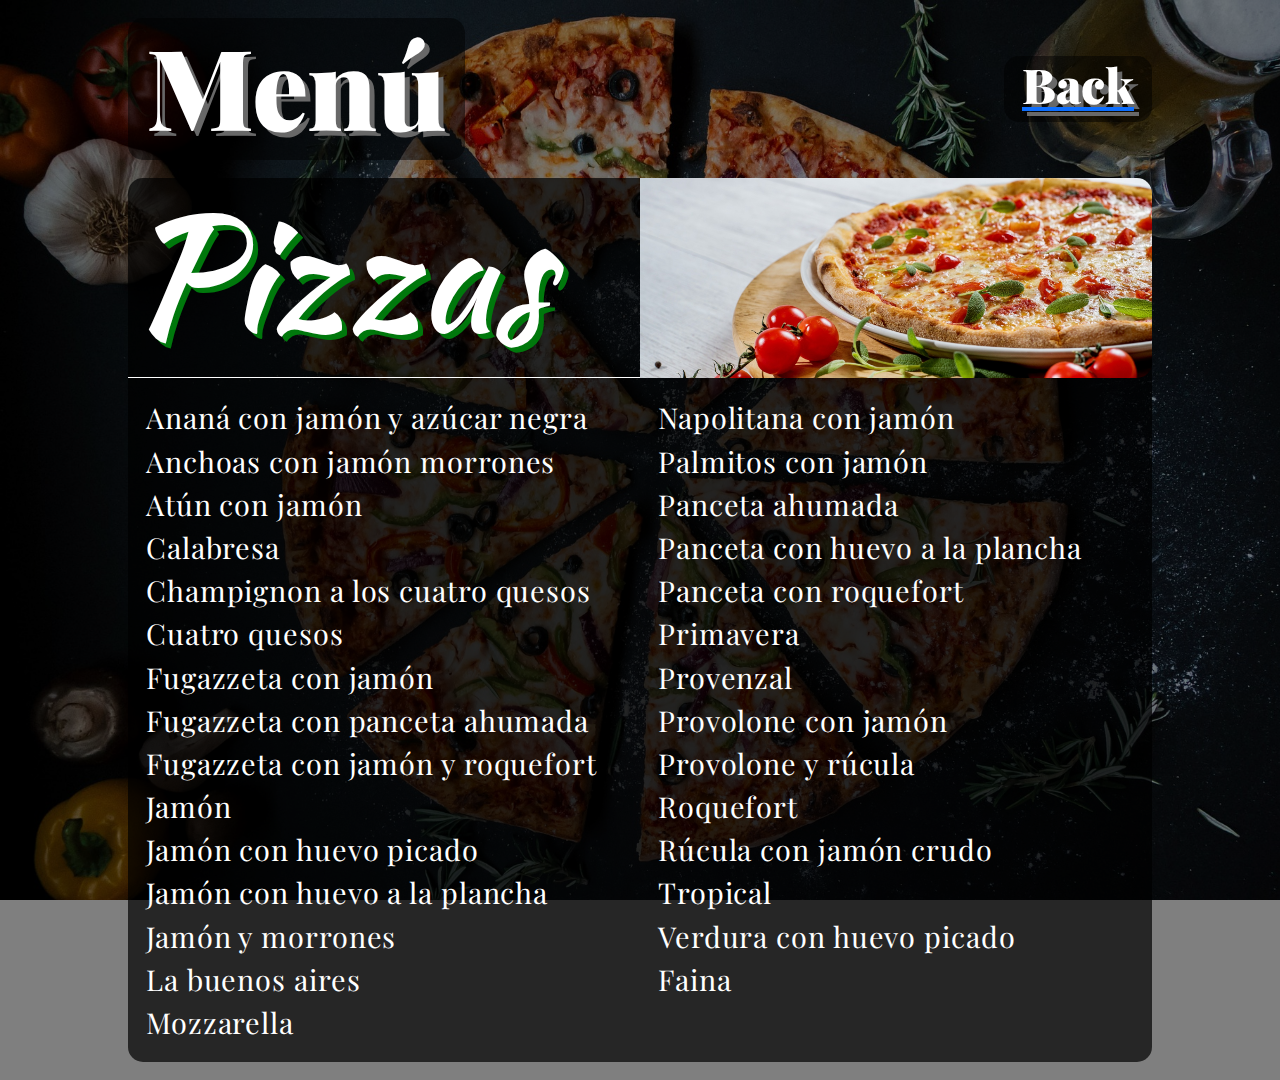
==== pages/menu.html @ ce46f227 "Add files via upload" ====
<!DOCTYPE html>
<html lang="es">
<head>
    <meta charset="UTF-8">
    <meta http-equiv="X-UA-Compatible" content="IE=edge">
    <meta name="viewport" content="width=device-width, initial-scale=1.0">
    <link rel="stylesheet" href="../css/bootstrap.css">
    <link rel="stylesheet" href="../style.css">
    <style>
        body {   
            height: max-content;
        }
    </style>

    <link rel="preconnect" href="https://fonts.googleapis.com">
    <link rel="preconnect" href="https://fonts.gstatic.com" crossorigin>
    <link href="https://fonts.googleapis.com/css2?family=Caveat:wght@400;500;600;700&family=Kaushan+Script&family=Playfair+Display:wght@400;500;600;700;800;900&family=Satisfy&family=Yellowtail&display=swap" rel="stylesheet">

    <link rel="icon" href="../imgs/brand.svg">
    <title>La Buenos Aires Pizza</title>
</head>
<body class="opacity">
    <div class="cont contMenu">

        <div class="hero">
            <div class="contMenuTitle opacity">
                <h1 class="menuTitle">Menú</h1>
            </div>
            <div class="contHomeTitle opacity grow">
                <a href="/"><h1 class="homeTitle">Back</h1></a>
            </div>
        </div>

        <div class="row contAllPizzaWidget opacity2">        
            <div class="row contWidgetTitle">
                <div class="col whiteLine">   
                    <h1 class="widgetTitle">Pizzas</h1>
                </div>
                <div class="col">
                    <div class="imgWidget"></div>
                </div>
            </div>
            <div class="row">
                <div class="col contWidget">
                    <p class="textWidget">
                        Ananá con jamón y azúcar negra
                        <br> Anchoas con jamón morrones
                        <br> Atún con jamón
                        <br> Calabresa 
                        <br> Champignon a los cuatro quesos
                        <br> Cuatro quesos
                        <br> Fugazzeta con jamón
                        <br> Fugazzeta con panceta ahumada
                        <br> Fugazzeta con jamón y roquefort
                        <br> Jamón
                        <br> Jamón con huevo picado
                        <br> Jamón con huevo a la plancha
                        <br> Jamón y morrones
                        <br> La buenos aires
                        <br> Mozzarella
                    </p>
                </div>
                <div class="col contWidget">
                    <p class="textWidget listText">
                        Napolitana con jamón
                        <br> Palmitos con jamón
                        <br> Panceta ahumada
                        <br> Panceta con huevo a la plancha
                        <br> Panceta con roquefort
                        <br> Primavera
                        <br> Provenzal
                        <br> Provolone con jamón
                        <br> Provolone y rúcula
                        <br> Roquefort
                        <br> Rúcula con jamón crudo
                        <br> Tropical
                        <br> Verdura con huevo picado
                        <br> Faina
                    </p>
                </div>
            </div>
        </div>
    </div>
    
    <script src="../script.js"></script>
</body>
</html>
---- style.css ----
:root {
    --primary-color: #E91011;
    --secondary-color: #DC9888;
    --third-color: #FFE5D9;
    --fourth-color: #54B9CC;
}
* {
    user-select: none;
    -webkit-user-drag: none;
}
html, body {
    background-image: url(./imgs/pizzaBackground.jpg);
    background-size: cover;
    background-repeat: no-repeat;
    height: 100%;
}

.opacity2 {
    background: rgba(0, 0, 0, 0.703);
}
.opacity {
    background: rgba(0, 0, 0, 0.5);
}

.grow {
    transition: all .2s ease-in-out;
}
.grow:hover {
    transform: scale(1.2);
    z-index: 1;
}

.contMain {
    height:100%;
    margin:0;
    position: relative;
    display: flex;
    flex-direction: column;
}

/*--------------------------------*/

.contDown {
    height: max-content;
    width: 100%;
    margin-top: auto;

    padding: 2vh 15vh 5vh;
    color: white;
    font-family:'Segoe UI', Tahoma, Geneva, Verdana, sans-serif;
}

/*--------------------------------*/

.leftContent {
    max-width: 70%;
    text-align: justify;
}
.leftContent h3 {
    font-size: 3em;
    font-family: Georgia, 'Times New Roman', Times, serif;
    letter-spacing: .5vh;
}

/*--------------------------------*/

.social {
    max-width: 70%;
    margin-top: 2vh;
    text-align: left;
    font-family: Georgia, 'Times New Roman', Times, serif;
    display: flex;
    justify-content: space-between;
}
.socialCont {
    margin: auto 0;
}
.socialIcon {
    width: 3vh;
    filter: invert(100%) sepia(100%) saturate(0%) hue-rotate(133deg) brightness(101%) contrast(102%);
    float: left;
    margin-right: 2vh;
}

.allWidgetCont {
    display: flex;
}

.widgetCont {
    margin: auto 0;
    display: flex;
    align-items: baseline;
    border-radius: 10px;
    background-color: white;
    padding: 1vh;
}
.widgetIcon {
    margin: auto;
    width: 2vh;
    filter: invert(0%) sepia(0%) saturate(7486%) hue-rotate(340deg) brightness(99%) contrast(106%);float: left;
}
.widgetText {
    margin: auto;
    font-family:'Times New Roman', Times, serif;
    color: black;
    font-weight: 900;
    font-size: 1.5em;
    margin-left: .5vh;
}
.phoneCont {
    margin-right: 3vh;
}

/*--------------------------------*/

.rightContent, .rightContent::after {
    margin: auto;
    display: flex;
    justify-content: center;
}
.linkCont {
    margin: auto;
    text-align: center;
    text-decoration: none;
    color: white;
}
.menuIcon {
    filter: invert(100%) sepia(100%) saturate(0%) hue-rotate(133deg) brightness(101%) contrast(102%);
    width: 10vh;
    margin: auto;
    margin-bottom: 2vh;
}
.aboutUsIcon {
    filter: invert(100%) sepia(100%) saturate(0%) hue-rotate(133deg) brightness(101%) contrast(102%);
    width: 10vh;
    margin: auto;
    margin-bottom: 4vh;
}
.rightContent h3 {
    margin: auto;
    font-size: 1.5em;
}

.vl {
    border-left: .5vh solid white;
    border-radius: 5vh;
    margin: 0 5vh;
}

/*--------------------------------*/
/*--------------------------------*/
/*--------------------------------*/

.contMenu {
    max-width: 80%;
    margin: auto;
    display: flex;
    flex-direction: column;
}

.hero {
    display: flex;
    justify-content: space-between;
}
.contMenuTitle {
    width: max-content;
    margin: 2vh 0;
    padding: 0 2vh;
    border-radius: 15px;
}
.menuTitle {
    color: white;
    filter: drop-shadow(5px 5px #686868);
    font-size: 7em;
    font-family: 'Playfair Display', serif;
    font-weight: 900;
}

.contHomeTitle {
    width: max-content;
    margin: auto 0;
    padding: 0 2vh;
    border-radius: 15px;
}
.homeTitle {
    color: white;
    filter: drop-shadow(5px 5px #686868);
    font-family: 'Playfair Display', serif;
    font-weight: 900;
    font-size: 3em;
}
.homeTitle a {
    text-decoration: none;
    color: white;
}

/*
font-family: 'Caveat', cursive;
font-family: 'Kaushan Script', cursive;
font-family: 'Playfair Display', serif;
font-family: 'Satisfy', cursive;
font-family: 'Yellowtail', cursive;
*/
/*--------------------------------*/

.contAllPizzaWidget {
    margin: auto;
    width: 100%;
    display: flex;
    flex-direction: column;
    margin-bottom: 2vh;
    border-radius: 15px;
}
.contAllPizzaWidget .row {
    margin: 0;
    padding: 0;
}

/*--------------------------------*/
.contWidgetTitle {
    margin: auto;
    display: flex;
    flex-direction: row;
    padding: 0;
}
.contWidgetTitle .col {
    padding: 0;
    margin: 0;
}
.whiteLine {
    border-bottom: 1px solid white;
}
.widgetTitle {
    margin: 0;
    font-family: 'Kaushan Script', cursive;
    color: #ffffff;
    filter: drop-shadow(5px 5px #00780c);
    font-size: 10em;
}
.imgWidget {
    margin: auto;
    width: 100%;
    height: 200px;
    background-image: url(./imgs/pizzaListOne.jpg);
    background-size: cover;
    background-position: 0 30%;
    background-repeat: no-repeat;
    border-radius: 15px;
    border-bottom-left-radius: 0;
    border-top-left-radius: 0;
}

/*--------------------------------*/

.contWidget {
    padding: 2vh;
}
.textWidget {
    margin: 0;
    color: white;
    font-family: 'Playfair Display', serif;
    font-size: 1.8em;
    letter-spacing: .1vh;
}


/*
font-family: 'Caveat', cursive;
font-family: 'Kaushan Script', cursive;
font-family: 'Playfair Display', serif;
font-family: 'Satisfy', cursive;
font-family: 'Yellowtail', cursive;
*/

/*--------------------------------*/


/*--------------------------------*/
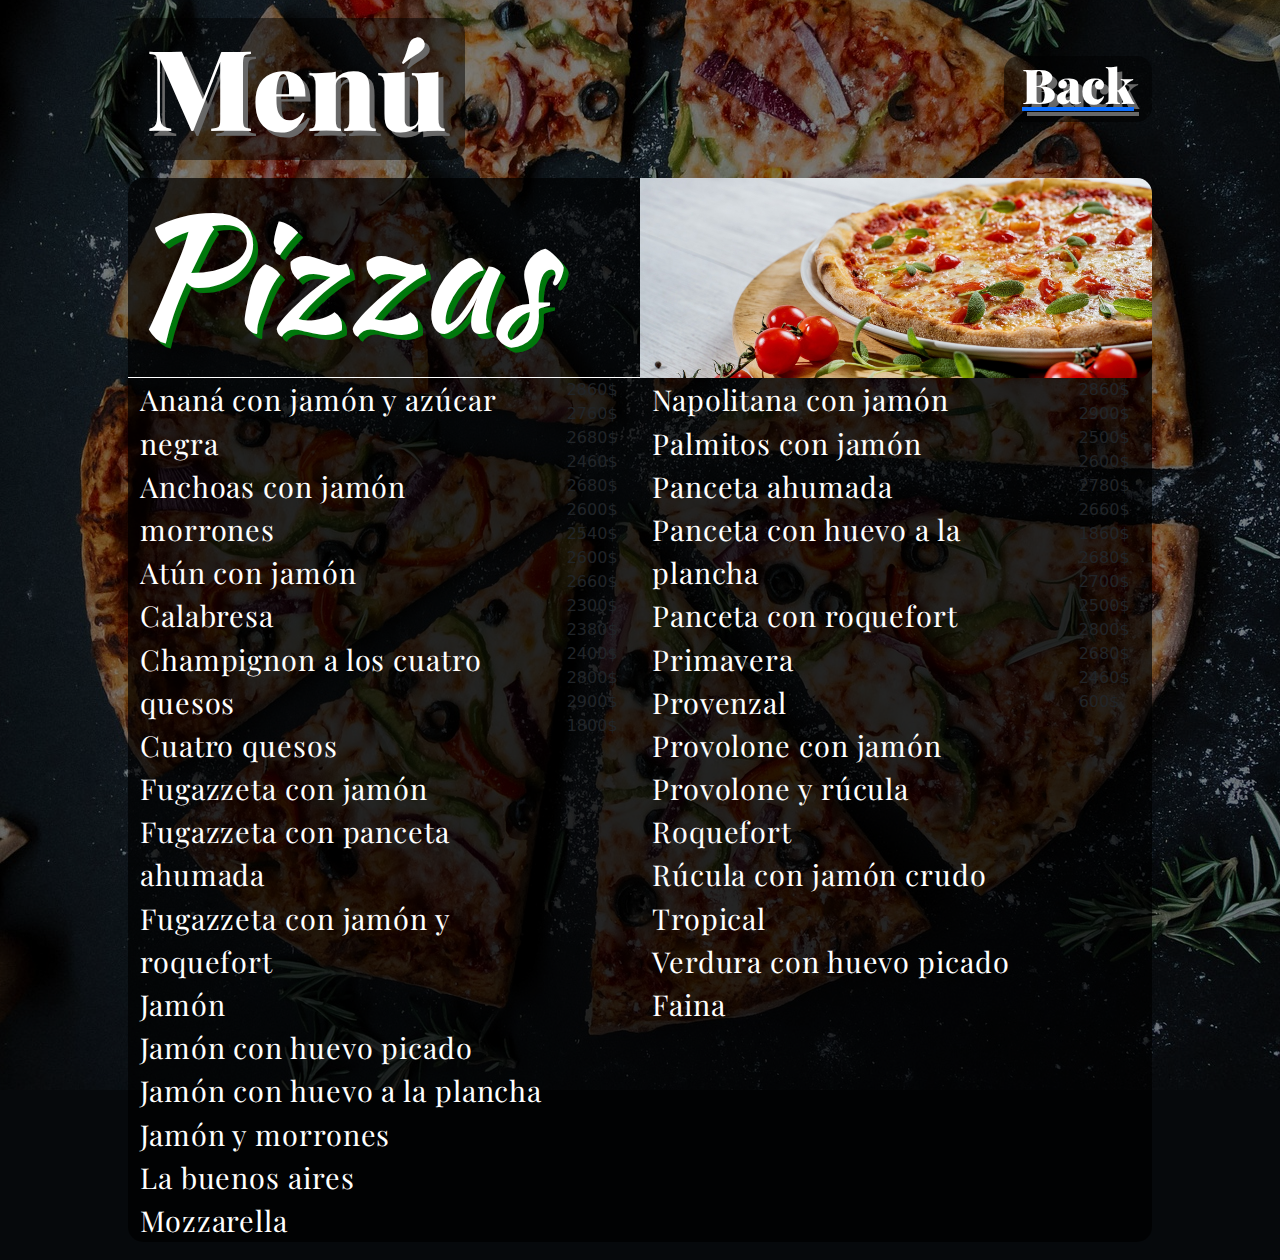
==== commit 3fc106eb: "Update menu.html" ====
--- a/pages/menu.html
+++ b/pages/menu.html
@@ -41,8 +41,8 @@
                 </div>
             </div>
             <div class="row">
-                <div class="col contWidget">
-                    <p class="textWidget">
+                <div class="col contWidget row">
+                    <p class="col-10 textWidget">
                         Ananá con jamón y azúcar negra
                         <br> Anchoas con jamón morrones
                         <br> Atún con jamón
@@ -59,9 +59,27 @@
                         <br> La buenos aires
                         <br> Mozzarella
                     </p>
+                    <p class="col textWidgetPrice">
+                        2860$
+                        <br> 2760$
+                        <br> 2680$
+                        <br> 2460$
+                        <br> 2680$
+                        <br> 2600$
+                        <br> 2540$
+                        <br> 2600$
+                        <br> 2660$
+                        <br> 2300$
+                        <br> 2380$
+                        <br> 2400$
+                        <br> 2800$
+                        <br> 2900$
+                        <br> 1800$
+
+                    </p>
                 </div>
-                <div class="col contWidget">
-                    <p class="textWidget listText">
+                <div class="col contWidget row">
+                    <p class="col-10 textWidget listText">
                         Napolitana con jamón
                         <br> Palmitos con jamón
                         <br> Panceta ahumada
@@ -77,6 +95,23 @@
                         <br> Verdura con huevo picado
                         <br> Faina
                     </p>
+                    <p class="col textWidgetPrice">
+                        2860$
+                        <br> 2900$
+                        <br> 2500$
+                        <br> 2600$
+                        <br> 2780$
+                        <br> 2660$
+                        <br> 1860$
+                        <br> 2680$
+                        <br> 2700$
+                        <br> 2500$
+                        <br> 2800$
+                        <br> 2680$
+                        <br> 2460$
+                        <br> 600$
+
+                    </p>
                 </div>
             </div>
         </div>
@@ -84,4 +119,4 @@
     
     <script src="../script.js"></script>
 </body>
-</html>+</html>
--- a/style.css
+++ b/style.css
@@ -7,12 +7,17 @@
 * {
     user-select: none;
     -webkit-user-drag: none;
+    transition: all .3s;
 }
 html, body {
+    background-color: #0c1318;
     background-image: url(./imgs/pizzaBackground.jpg);
-    background-size: cover;
+    background-size: auto;
     background-repeat: no-repeat;
-    height: 100%;
+    background-position: center;
+    background-attachment: fixed;
+    height:100%;
+    width:100%;
 }
 
 .opacity2 {
@@ -39,6 +44,37 @@
 }
 
 /*--------------------------------*/
+/*--------------------------------*/
+/*--------------------------------*/
+
+.brandCont {
+    margin: auto;
+    text-align: center;
+}
+.brandLogo{
+    width: 400px;
+    margin: 0;
+    padding: 0;
+}
+.brandText {
+    margin: 0;
+    padding: 0;
+    margin-top: 2vh;
+
+    font-size: 5em;
+    color: white;
+    font-family: 'Kaushan Script', cursive;
+    text-align: center;
+}
+
+/*
+font-family: 'Caveat', cursive;
+font-family: 'Kaushan Script', cursive;
+font-family: 'Playfair Display', serif;
+font-family: 'Satisfy', cursive;
+font-family: 'Yellowtail', cursive;
+*/
+/*--------------------------------*/
 
 .contDown {
     height: max-content;
@@ -52,11 +88,11 @@
 
 /*--------------------------------*/
 
-.leftContent {
+.infoCont {
     max-width: 70%;
     text-align: justify;
 }
-.leftContent h3 {
+.infoCont h1 {
     font-size: 3em;
     font-family: Georgia, 'Times New Roman', Times, serif;
     letter-spacing: .5vh;
@@ -71,12 +107,13 @@
     font-family: Georgia, 'Times New Roman', Times, serif;
     display: flex;
     justify-content: space-between;
+    align-items: center;
 }
 .socialCont {
     margin: auto 0;
 }
 .socialIcon {
-    width: 3vh;
+    width: 30px;
     filter: invert(100%) sepia(100%) saturate(0%) hue-rotate(133deg) brightness(101%) contrast(102%);
     float: left;
     margin-right: 2vh;
@@ -93,10 +130,12 @@
     border-radius: 10px;
     background-color: white;
     padding: 1vh;
+    width: max-content;
+    height: 50px;
 }
 .widgetIcon {
     margin: auto;
-    width: 2vh;
+    width: 20px;
     filter: invert(0%) sepia(0%) saturate(7486%) hue-rotate(340deg) brightness(99%) contrast(106%);float: left;
 }
 .widgetText {
@@ -126,13 +165,13 @@
 }
 .menuIcon {
     filter: invert(100%) sepia(100%) saturate(0%) hue-rotate(133deg) brightness(101%) contrast(102%);
-    width: 10vh;
+    width: 90px;
     margin: auto;
     margin-bottom: 2vh;
 }
 .aboutUsIcon {
     filter: invert(100%) sepia(100%) saturate(0%) hue-rotate(133deg) brightness(101%) contrast(102%);
-    width: 10vh;
+    width: 90px;
     margin: auto;
     margin-bottom: 4vh;
 }
@@ -144,7 +183,6 @@
 .vl {
     border-left: .5vh solid white;
     border-radius: 5vh;
-    margin: 0 5vh;
 }
 
 /*--------------------------------*/
@@ -263,6 +301,153 @@
     letter-spacing: .1vh;
 }
 
+@media (max-width: 1600px) {
+    .infoCont h1 {
+        font-size: 2.5em;
+    }
+    .infoCont {
+        max-width: 100%;
+        margin-right: 2%;
+    }
+    .social {
+        max-width: 100%;
+        margin-right: 2%;
+    }
+    .rightContent h3 {
+        font-size: 1.3em;
+        white-space: nowrap;
+    }
+}
+
+@media (max-width: 1400px) {
+    .contDown {
+        max-width: 100%;
+        padding: 2vh 5vh 5vh;
+    }
+
+    .infoCont h1 {
+        font-size: 2em;
+    }
+    .allWidgetCont {
+        margin: 0;
+    }
+
+    .rightContent {
+        margin: auto;
+    }
+    .vl {
+        margin: 0 1vh;
+    }
+    .linkCont {
+        transform: scale(.8);
+    }
+}
+
+@media (max-width: 1000px) {
+    body {
+        height: max-content;
+    }
+    .brandCont {
+        transform: scale(.9);
+    }
+
+    .contContent {
+        margin: auto;
+        display: flex;
+        flex-direction: column;
+    }
+    .leftContent {
+        margin: auto;
+        width: 100%;
+        margin-bottom: 2vh;
+        border-bottom: 1px solid white;
+        padding-bottom: 2vh;
+    }
+    .vl {
+        display: none;
+    }
+    .leftContent h1 {
+        font-size: 2.5em;
+    }
+    .linkCont {
+        margin-top: 5vh;
+        background-color: white;
+        color: black;
+        border-radius: 15px;
+        padding: 2vh;
+        width: 200px;
+        height: 180px;
+        transform: scale(1.3);
+    }
+    .menuIcon, .aboutUsIcon {
+        filter: none;
+    }
+}
+
+@media (max-width: 740px) {
+    .brandCont {
+        transform: scale(.8);
+    }
+    .brandText {
+        outline: auto;
+    }
+    .infoCont h1 {
+        font-size: 2em;
+    }
+    .socialCont {
+        margin: auto 0;
+        width: 30%;
+    }
+    .socialIcon {
+        margin: 0 .5vh;
+    }
+    .allWidgetCont {
+        margin: auto;
+        justify-content: right;
+        white-space: nowrap;
+    }
+    .widgetCont {
+        font-size: .8em;
+    }
+    .rightContent {
+        display: flex;
+        flex-direction: column;
+    }
+    .linkCont {
+        margin: 5vh auto;
+    }
+}
+
+@media (max-width: 550px) {
+    .leftContent h1 {
+        font-size: 3em;
+        text-align: left;
+    }
+    .socialCont {
+        width: 10%;
+    }
+    .allWidgetCont {
+        margin: auto 2vh;
+    }
+    .widgetCont {
+        transform: scale(1);
+        margin-bottom: 1vh;
+    }
+}
+
+@media (max-width: 440px) {
+    .allWidgetCont {
+        flex-direction: column;
+    }
+    .leftContent h1 {
+        font-size: 2em;
+        text-align: left;
+    }
+    .brandCont {
+        transform: scale(.8);
+    }
+}
+
 
 /*
 font-family: 'Caveat', cursive;
@@ -275,4 +460,4 @@
 /*--------------------------------*/
 
 
-/*--------------------------------*/+/*--------------------------------*/
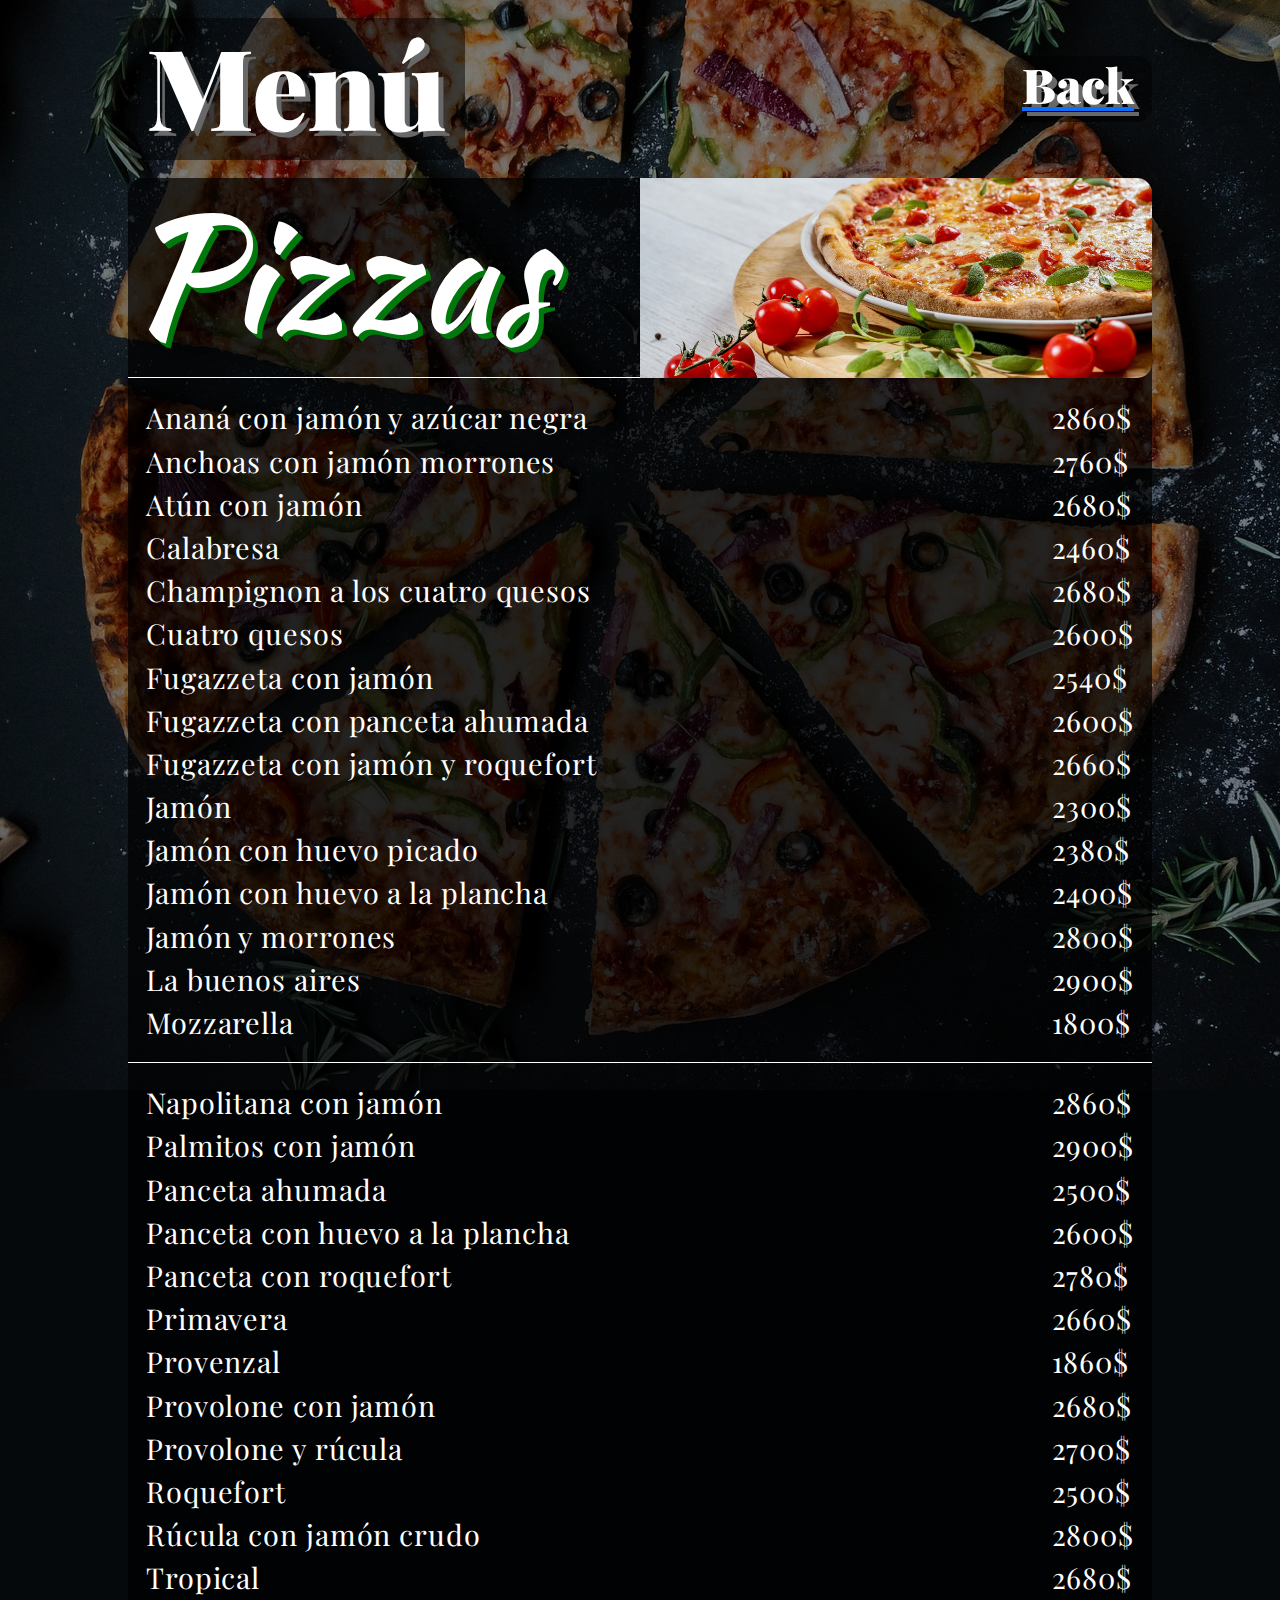
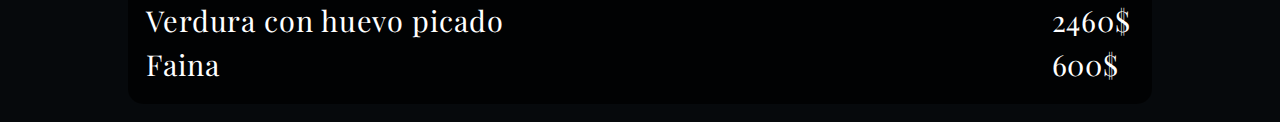
==== commit 85bd87e9: "Update menu.html" ====
--- a/pages/menu.html
+++ b/pages/menu.html
@@ -40,9 +40,9 @@
                     <div class="imgWidget"></div>
                 </div>
             </div>
-            <div class="row">
-                <div class="col contWidget row">
-                    <p class="col-10 textWidget">
+            <div class="row menuWidgetsCont">
+                <div class="col contWidget leftMenuWidget">
+                    <p class="textWidget">
                         Ananá con jamón y azúcar negra
                         <br> Anchoas con jamón morrones
                         <br> Atún con jamón
@@ -59,7 +59,7 @@
                         <br> La buenos aires
                         <br> Mozzarella
                     </p>
-                    <p class="col textWidgetPrice">
+                    <p class="textWidgetPrice">
                         2860$
                         <br> 2760$
                         <br> 2680$
@@ -78,8 +78,8 @@
 
                     </p>
                 </div>
-                <div class="col contWidget row">
-                    <p class="col-10 textWidget listText">
+                <div class="col contWidget rightMenuWidget">
+                    <p class="textWidget listText">
                         Napolitana con jamón
                         <br> Palmitos con jamón
                         <br> Panceta ahumada
@@ -95,7 +95,7 @@
                         <br> Verdura con huevo picado
                         <br> Faina
                     </p>
-                    <p class="col textWidgetPrice">
+                    <p class="textWidgetPrice">
                         2860$
                         <br> 2900$
                         <br> 2500$
--- a/style.css
+++ b/style.css
@@ -279,27 +279,72 @@
     margin: auto;
     width: 100%;
     height: 200px;
+    background-color: #0c1318;
     background-image: url(./imgs/pizzaListOne.jpg);
     background-size: cover;
-    background-position: 0 30%;
     background-repeat: no-repeat;
+    background-position: center;
+    background-attachment: scroll;
+
     border-radius: 15px;
     border-bottom-left-radius: 0;
     border-top-left-radius: 0;
-}
-
-/*--------------------------------*/
-
-.contWidget {
-    padding: 2vh;
-}
+
+}
+
+/*--------------------------------*/
+
 .textWidget {
     margin: 0;
     color: white;
     font-family: 'Playfair Display', serif;
     font-size: 1.8em;
     letter-spacing: .1vh;
-}
+    width: max-content;
+}
+
+.textWidgetPrice{
+    margin: 0;
+    color: white;
+    font-family: 'Playfair Display', serif;
+    font-size: 1.8em;
+    letter-spacing: .1vh;
+}
+
+.leftMenuWidget {
+    margin: 0;
+    padding: 2vh;
+    display: flex;
+    justify-content: space-between;
+}
+.rightMenuWidget {
+    margin: 0;
+    padding: 2vh;
+    display: flex;
+    justify-content: space-between;
+}
+
+@media (max-width: 1460px) {
+    .menuWidgetsCont{
+        display: flex;
+        flex-direction: column;
+    }
+    .leftMenuWidget {
+        border-bottom: 1px solid white;
+    }
+} 
+@media (max-width: 1200px) {
+    .widgetTitle {
+        margin: auto;
+        padding: auto;
+        font-size: 8em;
+    }
+    .contWidgetTitle {
+        margin: auto;
+    }
+} 
+
+
 
 @media (max-width: 1600px) {
     .infoCont h1 {
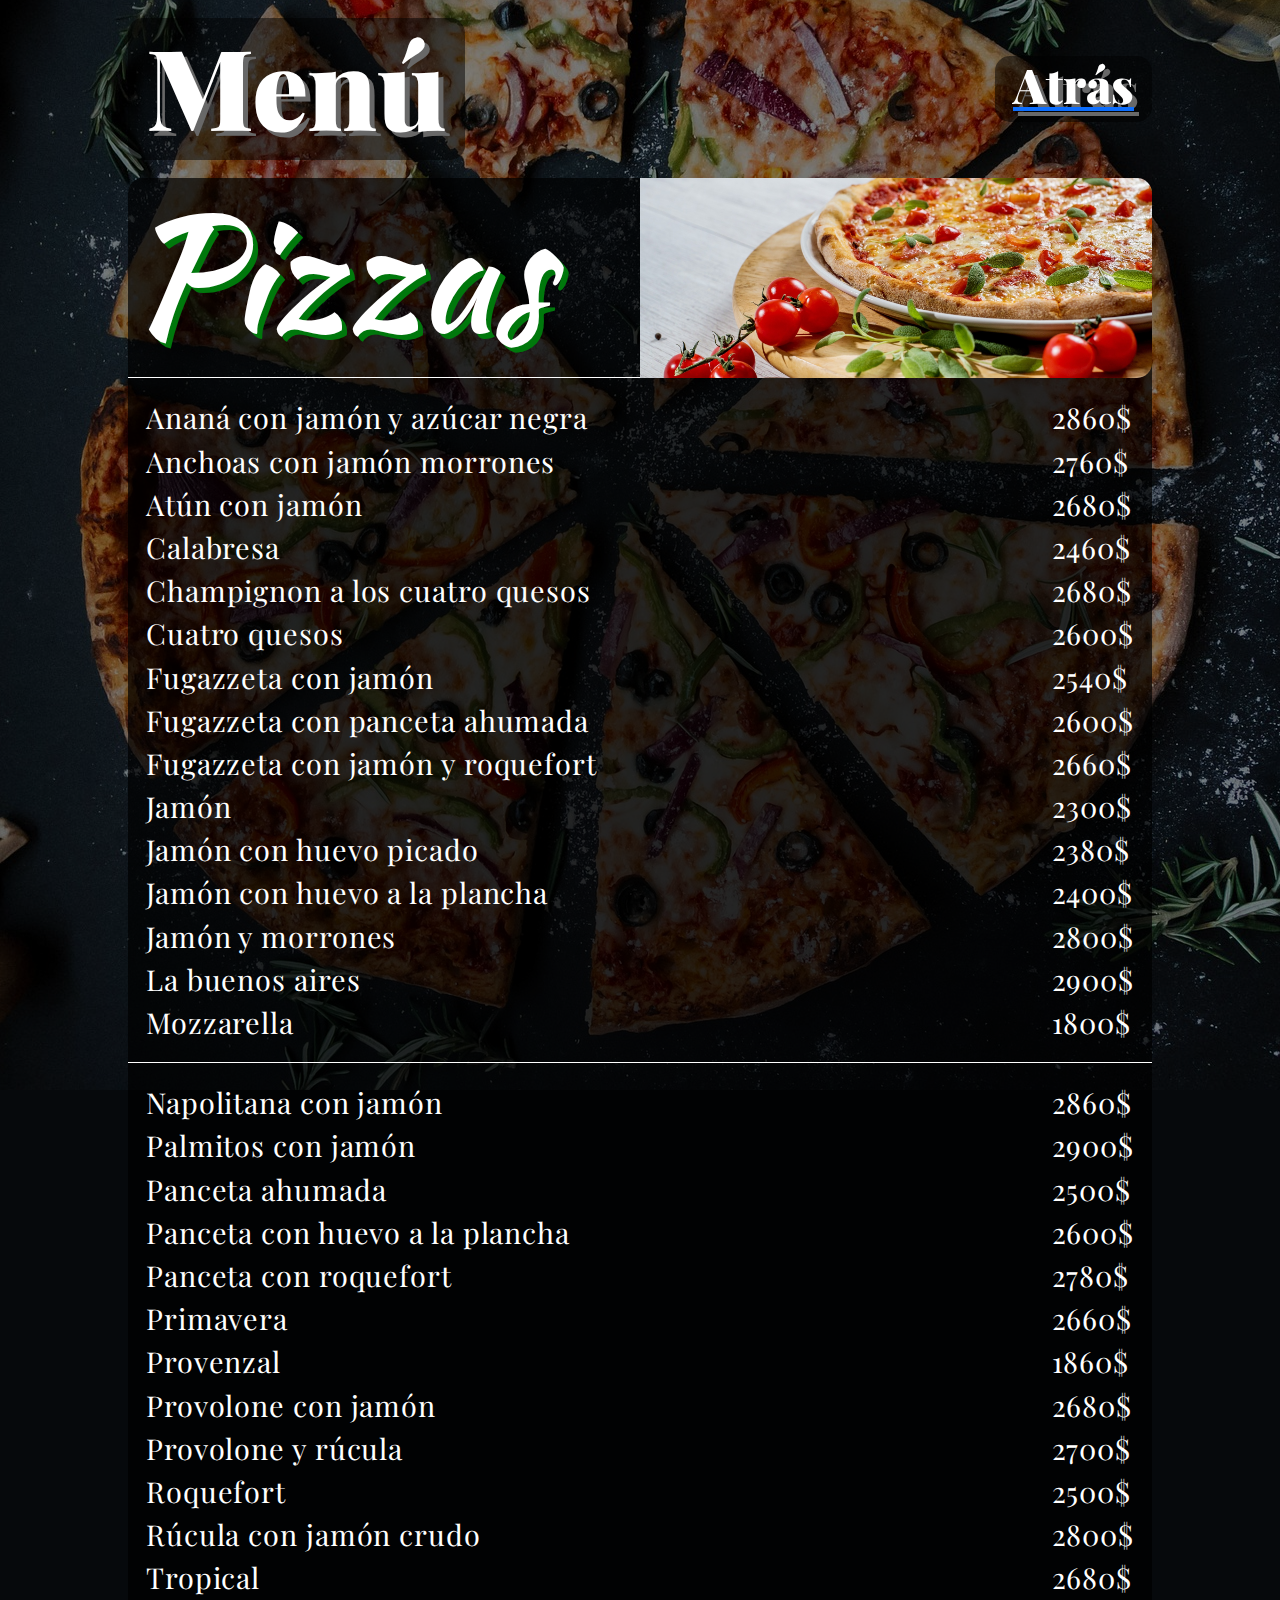
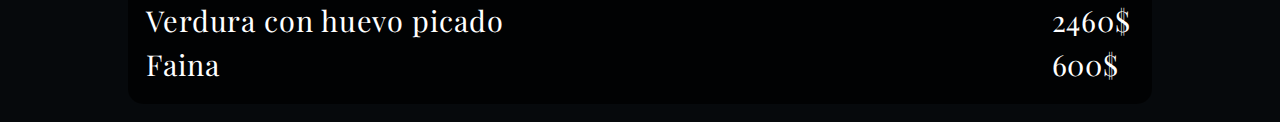
==== commit 61f4df29: "Update menu.html" ====
--- a/pages/menu.html
+++ b/pages/menu.html
@@ -27,7 +27,7 @@
                 <h1 class="menuTitle">Menú</h1>
             </div>
             <div class="contHomeTitle opacity grow">
-                <a href="/"><h1 class="homeTitle">Back</h1></a>
+                <a href="../index.html"><h1 class="homeTitle">Atrás</h1></a>
             </div>
         </div>
 
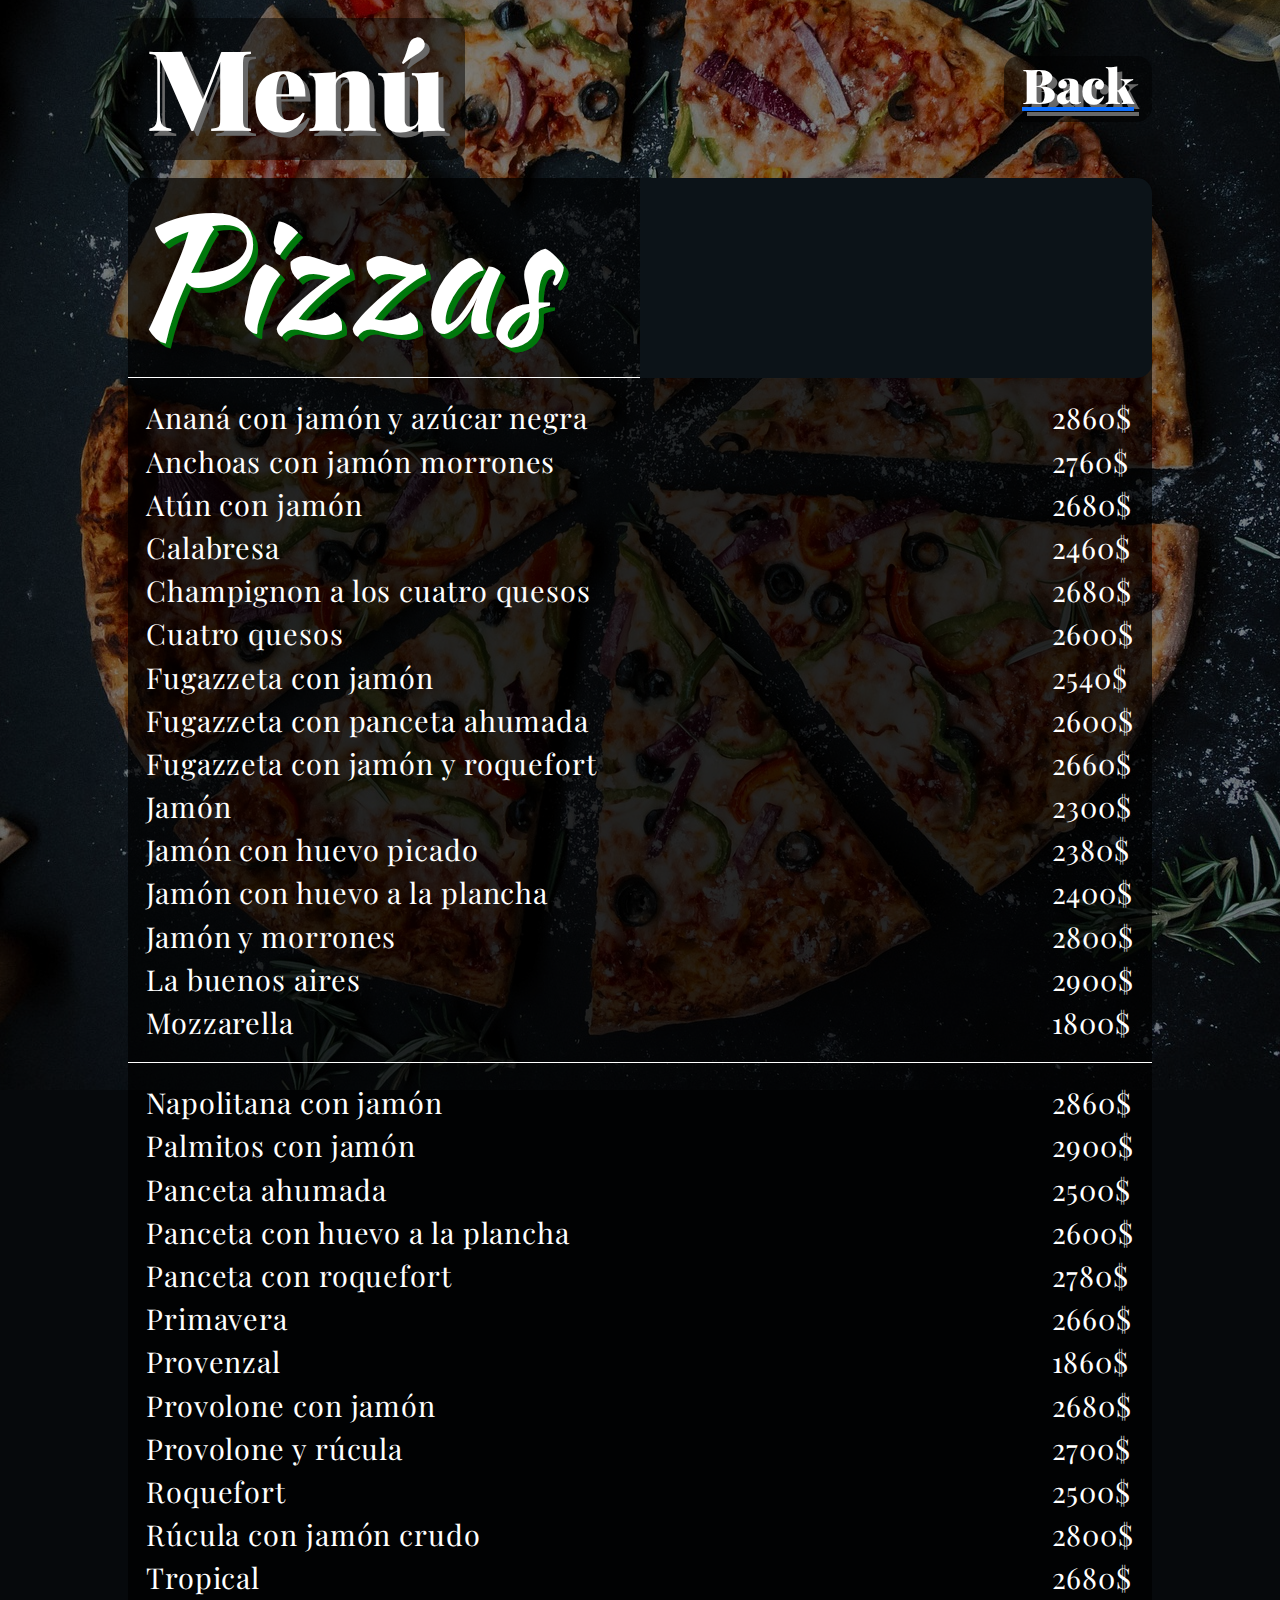
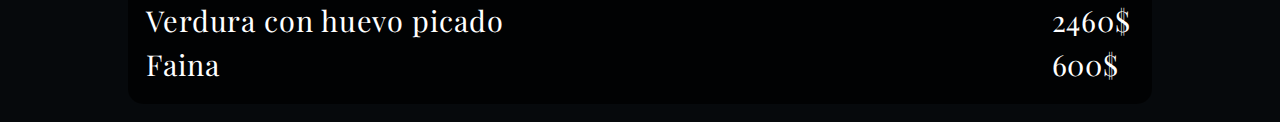
==== commit 72be698c: "Update menu.html" ====
--- a/pages/menu.html
+++ b/pages/menu.html
@@ -6,11 +6,7 @@
     <meta name="viewport" content="width=device-width, initial-scale=1.0">
     <link rel="stylesheet" href="../css/bootstrap.css">
     <link rel="stylesheet" href="../style.css">
-    <style>
-        body {   
-            height: max-content;
-        }
-    </style>
+    <link rel="stylesheet" href="./menuStyle.css">
 
     <link rel="preconnect" href="https://fonts.googleapis.com">
     <link rel="preconnect" href="https://fonts.gstatic.com" crossorigin>
@@ -27,7 +23,7 @@
                 <h1 class="menuTitle">Menú</h1>
             </div>
             <div class="contHomeTitle opacity grow">
-                <a href="../index.html"><h1 class="homeTitle">Atrás</h1></a>
+                <a href="../index.html"><h1 class="homeTitle">Back</h1></a>
             </div>
         </div>
 
--- a/style.css
+++ b/style.css
@@ -1,32 +1,35 @@
 :root {
-    --primary-color: #E91011;
-    --secondary-color: #DC9888;
-    --third-color: #FFE5D9;
+    --primary-color: #deb887;
+    --secondary-color: #ffffff;
+    --third-color: #000000;
     --fourth-color: #54B9CC;
 }
 * {
     user-select: none;
     -webkit-user-drag: none;
-    transition: all .3s;
+    transition: all .2s;
 }
 html, body {
     background-color: #0c1318;
     background-image: url(./imgs/pizzaBackground.jpg);
+    background-repeat: no-repeat;
     background-size: auto;
-    background-repeat: no-repeat;
     background-position: center;
     background-attachment: fixed;
     height:100%;
     width:100%;
-}
 
+    font-family:'Segoe UI', Tahoma, Geneva, Verdana, sans-serif;
+    color: var(--primary-color);
+}
+/*--------------------------------*/
+.opacity {
+    background: rgba(0, 0, 0, 0.5);
+}
 .opacity2 {
     background: rgba(0, 0, 0, 0.703);
 }
-.opacity {
-    background: rgba(0, 0, 0, 0.5);
-}
-
+/*--------------------------------*/
 .grow {
     transition: all .2s ease-in-out;
 }
@@ -34,21 +37,18 @@
     transform: scale(1.2);
     z-index: 1;
 }
-
+/*--------------------------------*/
 .contMain {
-    height:100%;
-    margin:0;
-    position: relative;
     display: flex;
     flex-direction: column;
 }
-
-/*--------------------------------*/
-/*--------------------------------*/
-/*--------------------------------*/
-
+/*--------------------------------*/
+/*--------------------------------*/
+/*--------------------------------*/
+/*--------------------------------*/
+/*--------------------------------*/
 .brandCont {
-    margin: auto;
+    margin: 4% auto;
     text-align: center;
 }
 .brandLogo{
@@ -62,9 +62,214 @@
     margin-top: 2vh;
 
     font-size: 5em;
-    color: white;
     font-family: 'Kaushan Script', cursive;
     text-align: center;
+}
+/*--------------------------------*/
+/*--------------------------------*/
+/*--------------------------------*/
+/*--------------------------------*/
+/*--------------------------------*/
+.contSection {
+    height: 100%;
+    width: 100%;
+}
+/*--------------------------------*/
+.section {
+    margin: auto;
+    display: flex;
+    flex-direction: column;
+    justify-content: space-between;
+}
+/*--------------------------------*/
+.contUp {
+    max-width: 80%;
+    margin: 2% auto;
+}
+/*--------------------------------*/
+.infoCont h1 {
+    font-size: 3em;
+    font-family: 'Playfair Display', serif;
+    letter-spacing: .5vh;
+}
+.infoCont p {
+    font-size: 1.3em;
+    text-align: justify;
+    color: var(--secondary-color);
+}
+/*--------------------------------*/
+.social {
+    display: flex;
+    align-items: center;
+    justify-content: space-between;
+}
+/*--------------------------------*/
+.socialIcon {
+    width: 40px;
+    margin-right: 2vh;
+    filter: invert(91%) sepia(3%) saturate(6282%) hue-rotate(323deg) brightness(99%) contrast(76%);
+}
+/*--------------------------------*/
+.allWidgetCont {
+    display: flex;
+    flex-direction: row;
+    justify-content: space-between;
+}
+.widgetCont {
+    width: max-content;
+    height: 50px;
+    padding: 1vh;
+    display: flex;
+    background-color: var(--primary-color);
+    border-radius: 10px;
+}
+.widgetIcon {
+    width: 20px;
+    filter: invert(0%) sepia(0%) saturate(7486%) hue-rotate(340deg) brightness(99%) contrast(106%);float: left;
+}
+.widgetText {
+    margin: auto;
+    margin-left: .5vh;
+    color: var(--third-color);
+    font-size: 1.5em;
+    font-family:'Times New Roman', Times, serif;
+    font-weight: 900;
+}
+.phoneCont {
+    margin-right: 3vh;
+}
+/*--------------------------------*/
+/*--------------------------------*/
+/*--------------------------------*/
+/*--------------------------------*/
+/*--------------------------------*/
+.contDown{
+    display: flex;
+    flex-direction: row;
+}
+/*--------------------------------*/
+.linkCont {
+    width: 100%;
+    height: 400px;
+    display: flex;
+    flex-direction: row;
+}
+.linkCont h3 {
+    color: var(--secondary-color);
+}
+/*--------------------------------*/
+.menuIconCont {
+    background-image: url(./imgs/pizzaListOne.jpg);
+    background-repeat: no-repeat;
+    background-size: cover;
+    background-position: center;
+}
+.aboutIconCont {
+    background-image: url(./imgs/pizzaListTwo.jpg);
+    background-repeat: no-repeat;
+    background-size: cover;
+    background-position: center;
+}
+.menuIconCont a, .aboutIconCont a {
+    margin: auto;
+    text-align: center;
+    border: 5px solid white;
+    padding: 7% 35%;
+    text-decoration: none;
+}
+/*--------------------------------*/
+.widgetDownIcon {
+    margin: auto;
+    filter: invert(100%) sepia(100%) saturate(0%) hue-rotate(133deg) brightness(101%) contrast(102%);
+    width: 150px;
+    height: 150px;
+}
+.widgetDownText {
+    margin: auto;
+    font-size: 2em;
+}
+.backgroundOpacity {
+    background: rgba(12, 19, 24, 0.2);
+}
+.backgroundOpacity:hover {
+    background: rgba(12, 19, 24, 0.6);
+}
+/*--------------------------------*/
+/*--------------------------------*/
+/*--------------------------------*/
+/*--------------------------------*/
+/*--------------------------------*/
+@media (max-width: 1440px) { /*-LAPTOP L-*/
+    .contDown {
+        flex-direction: column;
+    }
+    .menuIconCont a, .aboutIconCont a {
+        padding: 5% 35%;
+    }
+}
+@media (max-width: 768px) { /*-TABLET-*/
+    .infoCont h1 {
+        font-size: 2.3em;
+    }
+    /*--------------------------------*/
+    .socialCont {
+        display: flex;
+        flex-direction: column;
+    }
+    .socialIcon {
+        margin: 10% auto;
+    }
+    /*--------------------------------*/
+    .allWidgetCont {
+        width: 100%;
+        flex-direction: column;
+        margin: 0 0 0 10%;
+    }
+    .widgetCont {
+        width: 100%;
+        height: 60px;
+    }
+    .phoneCont {
+        margin: 0 0 2%;
+    }
+    /*--------------------------------*/
+    .menuIconCont a, .aboutIconCont a {
+        padding: 5% 25%;
+    }
+}
+@media (max-width: 500px) { /*-MOBILE L-*/
+    .infoCont h1 {
+        font-size: 3em;
+    }
+    .infoCont p {
+        text-align: left;
+    }
+}
+@media (max-width: 425px) { /*-MOBILE M-*/
+    .brandLogo {
+        width: 300px;
+    }
+    .brandText {
+        font-size: 4em;
+    }
+    /*--------------------------------*/
+    
+    .infoCont h1 {
+        font-size: 2.5em;
+    }
+    /*--------------------------------*/
+    .widgetCont {
+        transform: scale(.9);
+    }
+    /*--------------------------------*/
+    .menuIconCont a, .aboutIconCont a {
+        padding: 10% 15%;
+    }
+}
+@media (max-width: 400px) { /*-MOBILE S-*/
+    .widgetText {
+        font-size: 1.3em;
+    }
 }
 
 /*
@@ -74,435 +279,3 @@
 font-family: 'Satisfy', cursive;
 font-family: 'Yellowtail', cursive;
 */
-/*--------------------------------*/
-
-.contDown {
-    height: max-content;
-    width: 100%;
-    margin-top: auto;
-
-    padding: 2vh 15vh 5vh;
-    color: white;
-    font-family:'Segoe UI', Tahoma, Geneva, Verdana, sans-serif;
-}
-
-/*--------------------------------*/
-
-.infoCont {
-    max-width: 70%;
-    text-align: justify;
-}
-.infoCont h1 {
-    font-size: 3em;
-    font-family: Georgia, 'Times New Roman', Times, serif;
-    letter-spacing: .5vh;
-}
-
-/*--------------------------------*/
-
-.social {
-    max-width: 70%;
-    margin-top: 2vh;
-    text-align: left;
-    font-family: Georgia, 'Times New Roman', Times, serif;
-    display: flex;
-    justify-content: space-between;
-    align-items: center;
-}
-.socialCont {
-    margin: auto 0;
-}
-.socialIcon {
-    width: 30px;
-    filter: invert(100%) sepia(100%) saturate(0%) hue-rotate(133deg) brightness(101%) contrast(102%);
-    float: left;
-    margin-right: 2vh;
-}
-
-.allWidgetCont {
-    display: flex;
-}
-
-.widgetCont {
-    margin: auto 0;
-    display: flex;
-    align-items: baseline;
-    border-radius: 10px;
-    background-color: white;
-    padding: 1vh;
-    width: max-content;
-    height: 50px;
-}
-.widgetIcon {
-    margin: auto;
-    width: 20px;
-    filter: invert(0%) sepia(0%) saturate(7486%) hue-rotate(340deg) brightness(99%) contrast(106%);float: left;
-}
-.widgetText {
-    margin: auto;
-    font-family:'Times New Roman', Times, serif;
-    color: black;
-    font-weight: 900;
-    font-size: 1.5em;
-    margin-left: .5vh;
-}
-.phoneCont {
-    margin-right: 3vh;
-}
-
-/*--------------------------------*/
-
-.rightContent, .rightContent::after {
-    margin: auto;
-    display: flex;
-    justify-content: center;
-}
-.linkCont {
-    margin: auto;
-    text-align: center;
-    text-decoration: none;
-    color: white;
-}
-.menuIcon {
-    filter: invert(100%) sepia(100%) saturate(0%) hue-rotate(133deg) brightness(101%) contrast(102%);
-    width: 90px;
-    margin: auto;
-    margin-bottom: 2vh;
-}
-.aboutUsIcon {
-    filter: invert(100%) sepia(100%) saturate(0%) hue-rotate(133deg) brightness(101%) contrast(102%);
-    width: 90px;
-    margin: auto;
-    margin-bottom: 4vh;
-}
-.rightContent h3 {
-    margin: auto;
-    font-size: 1.5em;
-}
-
-.vl {
-    border-left: .5vh solid white;
-    border-radius: 5vh;
-}
-
-/*--------------------------------*/
-/*--------------------------------*/
-/*--------------------------------*/
-
-.contMenu {
-    max-width: 80%;
-    margin: auto;
-    display: flex;
-    flex-direction: column;
-}
-
-.hero {
-    display: flex;
-    justify-content: space-between;
-}
-.contMenuTitle {
-    width: max-content;
-    margin: 2vh 0;
-    padding: 0 2vh;
-    border-radius: 15px;
-}
-.menuTitle {
-    color: white;
-    filter: drop-shadow(5px 5px #686868);
-    font-size: 7em;
-    font-family: 'Playfair Display', serif;
-    font-weight: 900;
-}
-
-.contHomeTitle {
-    width: max-content;
-    margin: auto 0;
-    padding: 0 2vh;
-    border-radius: 15px;
-}
-.homeTitle {
-    color: white;
-    filter: drop-shadow(5px 5px #686868);
-    font-family: 'Playfair Display', serif;
-    font-weight: 900;
-    font-size: 3em;
-}
-.homeTitle a {
-    text-decoration: none;
-    color: white;
-}
-
-/*
-font-family: 'Caveat', cursive;
-font-family: 'Kaushan Script', cursive;
-font-family: 'Playfair Display', serif;
-font-family: 'Satisfy', cursive;
-font-family: 'Yellowtail', cursive;
-*/
-/*--------------------------------*/
-
-.contAllPizzaWidget {
-    margin: auto;
-    width: 100%;
-    display: flex;
-    flex-direction: column;
-    margin-bottom: 2vh;
-    border-radius: 15px;
-}
-.contAllPizzaWidget .row {
-    margin: 0;
-    padding: 0;
-}
-
-/*--------------------------------*/
-.contWidgetTitle {
-    margin: auto;
-    display: flex;
-    flex-direction: row;
-    padding: 0;
-}
-.contWidgetTitle .col {
-    padding: 0;
-    margin: 0;
-}
-.whiteLine {
-    border-bottom: 1px solid white;
-}
-.widgetTitle {
-    margin: 0;
-    font-family: 'Kaushan Script', cursive;
-    color: #ffffff;
-    filter: drop-shadow(5px 5px #00780c);
-    font-size: 10em;
-}
-.imgWidget {
-    margin: auto;
-    width: 100%;
-    height: 200px;
-    background-color: #0c1318;
-    background-image: url(./imgs/pizzaListOne.jpg);
-    background-size: cover;
-    background-repeat: no-repeat;
-    background-position: center;
-    background-attachment: scroll;
-
-    border-radius: 15px;
-    border-bottom-left-radius: 0;
-    border-top-left-radius: 0;
-
-}
-
-/*--------------------------------*/
-
-.textWidget {
-    margin: 0;
-    color: white;
-    font-family: 'Playfair Display', serif;
-    font-size: 1.8em;
-    letter-spacing: .1vh;
-    width: max-content;
-}
-
-.textWidgetPrice{
-    margin: 0;
-    color: white;
-    font-family: 'Playfair Display', serif;
-    font-size: 1.8em;
-    letter-spacing: .1vh;
-}
-
-.leftMenuWidget {
-    margin: 0;
-    padding: 2vh;
-    display: flex;
-    justify-content: space-between;
-}
-.rightMenuWidget {
-    margin: 0;
-    padding: 2vh;
-    display: flex;
-    justify-content: space-between;
-}
-
-@media (max-width: 1460px) {
-    .menuWidgetsCont{
-        display: flex;
-        flex-direction: column;
-    }
-    .leftMenuWidget {
-        border-bottom: 1px solid white;
-    }
-} 
-@media (max-width: 1200px) {
-    .widgetTitle {
-        margin: auto;
-        padding: auto;
-        font-size: 8em;
-    }
-    .contWidgetTitle {
-        margin: auto;
-    }
-} 
-
-
-
-@media (max-width: 1600px) {
-    .infoCont h1 {
-        font-size: 2.5em;
-    }
-    .infoCont {
-        max-width: 100%;
-        margin-right: 2%;
-    }
-    .social {
-        max-width: 100%;
-        margin-right: 2%;
-    }
-    .rightContent h3 {
-        font-size: 1.3em;
-        white-space: nowrap;
-    }
-}
-
-@media (max-width: 1400px) {
-    .contDown {
-        max-width: 100%;
-        padding: 2vh 5vh 5vh;
-    }
-
-    .infoCont h1 {
-        font-size: 2em;
-    }
-    .allWidgetCont {
-        margin: 0;
-    }
-
-    .rightContent {
-        margin: auto;
-    }
-    .vl {
-        margin: 0 1vh;
-    }
-    .linkCont {
-        transform: scale(.8);
-    }
-}
-
-@media (max-width: 1000px) {
-    body {
-        height: max-content;
-    }
-    .brandCont {
-        transform: scale(.9);
-    }
-
-    .contContent {
-        margin: auto;
-        display: flex;
-        flex-direction: column;
-    }
-    .leftContent {
-        margin: auto;
-        width: 100%;
-        margin-bottom: 2vh;
-        border-bottom: 1px solid white;
-        padding-bottom: 2vh;
-    }
-    .vl {
-        display: none;
-    }
-    .leftContent h1 {
-        font-size: 2.5em;
-    }
-    .linkCont {
-        margin-top: 5vh;
-        background-color: white;
-        color: black;
-        border-radius: 15px;
-        padding: 2vh;
-        width: 200px;
-        height: 180px;
-        transform: scale(1.3);
-    }
-    .menuIcon, .aboutUsIcon {
-        filter: none;
-    }
-}
-
-@media (max-width: 740px) {
-    .brandCont {
-        transform: scale(.8);
-    }
-    .brandText {
-        outline: auto;
-    }
-    .infoCont h1 {
-        font-size: 2em;
-    }
-    .socialCont {
-        margin: auto 0;
-        width: 30%;
-    }
-    .socialIcon {
-        margin: 0 .5vh;
-    }
-    .allWidgetCont {
-        margin: auto;
-        justify-content: right;
-        white-space: nowrap;
-    }
-    .widgetCont {
-        font-size: .8em;
-    }
-    .rightContent {
-        display: flex;
-        flex-direction: column;
-    }
-    .linkCont {
-        margin: 5vh auto;
-    }
-}
-
-@media (max-width: 550px) {
-    .leftContent h1 {
-        font-size: 3em;
-        text-align: left;
-    }
-    .socialCont {
-        width: 10%;
-    }
-    .allWidgetCont {
-        margin: auto 2vh;
-    }
-    .widgetCont {
-        transform: scale(1);
-        margin-bottom: 1vh;
-    }
-}
-
-@media (max-width: 440px) {
-    .allWidgetCont {
-        flex-direction: column;
-    }
-    .leftContent h1 {
-        font-size: 2em;
-        text-align: left;
-    }
-    .brandCont {
-        transform: scale(.8);
-    }
-}
-
-
-/*
-font-family: 'Caveat', cursive;
-font-family: 'Kaushan Script', cursive;
-font-family: 'Playfair Display', serif;
-font-family: 'Satisfy', cursive;
-font-family: 'Yellowtail', cursive;
-*/
-
-/*--------------------------------*/
-
-
-/*--------------------------------*/
--- a/pages/menuStyle.css
+++ b/pages/menuStyle.css
@@ -0,0 +1,158 @@
+body {   
+    height: max-content;
+}
+
+.contMenu {
+    max-width: 80%;
+    margin: auto;
+    display: flex;
+    flex-direction: column;
+}
+
+.hero {
+    display: flex;
+    justify-content: space-between;
+}
+.contMenuTitle {
+    width: max-content;
+    margin: 2vh 0;
+    padding: 0 2vh;
+    border-radius: 15px;
+}
+.menuTitle {
+    color: white;
+    filter: drop-shadow(5px 5px #686868);
+    font-size: 7em;
+    font-family: 'Playfair Display', serif;
+    font-weight: 900;
+}
+
+.contHomeTitle {
+    width: max-content;
+    margin: auto 0;
+    padding: 0 2vh;
+    border-radius: 15px;
+}
+.homeTitle {
+    color: white;
+    filter: drop-shadow(5px 5px #686868);
+    font-family: 'Playfair Display', serif;
+    font-weight: 900;
+    font-size: 3em;
+}
+.homeTitle a {
+    text-decoration: none;
+    color: white;
+}
+
+/*
+font-family: 'Caveat', cursive;
+font-family: 'Kaushan Script', cursive;
+font-family: 'Playfair Display', serif;
+font-family: 'Satisfy', cursive;
+font-family: 'Yellowtail', cursive;
+*/
+/*--------------------------------*/
+
+.contAllPizzaWidget {
+    margin: auto;
+    width: 100%;
+    display: flex;
+    flex-direction: column;
+    margin-bottom: 2vh;
+    border-radius: 15px;
+}
+.contAllPizzaWidget .row {
+    margin: 0;
+    padding: 0;
+}
+
+/*--------------------------------*/
+.contWidgetTitle {
+    margin: auto;
+    display: flex;
+    flex-direction: row;
+    padding: 0;
+}
+.contWidgetTitle .col {
+    padding: 0;
+    margin: 0;
+}
+.whiteLine {
+    border-bottom: 1px solid white;
+}
+.widgetTitle {
+    margin: 0;
+    font-family: 'Kaushan Script', cursive;
+    color: #ffffff;
+    filter: drop-shadow(5px 5px #00780c);
+    font-size: 10em;
+}
+.imgWidget {
+    margin: auto;
+    width: 100%;
+    height: 200px;
+    background-color: #0c1318;
+    background-image: url(./imgs/pizzaListOne.jpg);
+    background-size: cover;
+    background-repeat: no-repeat;
+    background-position: center;
+    background-attachment: scroll;
+
+    border-radius: 15px;
+    border-bottom-left-radius: 0;
+    border-top-left-radius: 0;
+
+}
+
+/*--------------------------------*/
+
+.textWidget {
+    margin: 0;
+    color: white;
+    font-family: 'Playfair Display', serif;
+    font-size: 1.8em;
+    letter-spacing: .1vh;
+    width: max-content;
+}
+
+.textWidgetPrice{
+    margin: 0;
+    color: white;
+    font-family: 'Playfair Display', serif;
+    font-size: 1.8em;
+    letter-spacing: .1vh;
+}
+
+.leftMenuWidget {
+    margin: 0;
+    padding: 2vh;
+    display: flex;
+    justify-content: space-between;
+}
+.rightMenuWidget {
+    margin: 0;
+    padding: 2vh;
+    display: flex;
+    justify-content: space-between;
+}
+
+@media (max-width: 1460px) {
+    .menuWidgetsCont{
+        display: flex;
+        flex-direction: column;
+    }
+    .leftMenuWidget {
+        border-bottom: 1px solid white;
+    }
+} 
+@media (max-width: 1200px) {
+    .widgetTitle {
+        margin: auto;
+        padding: auto;
+        font-size: 8em;
+    }
+    .contWidgetTitle {
+        margin: auto;
+    }
+}